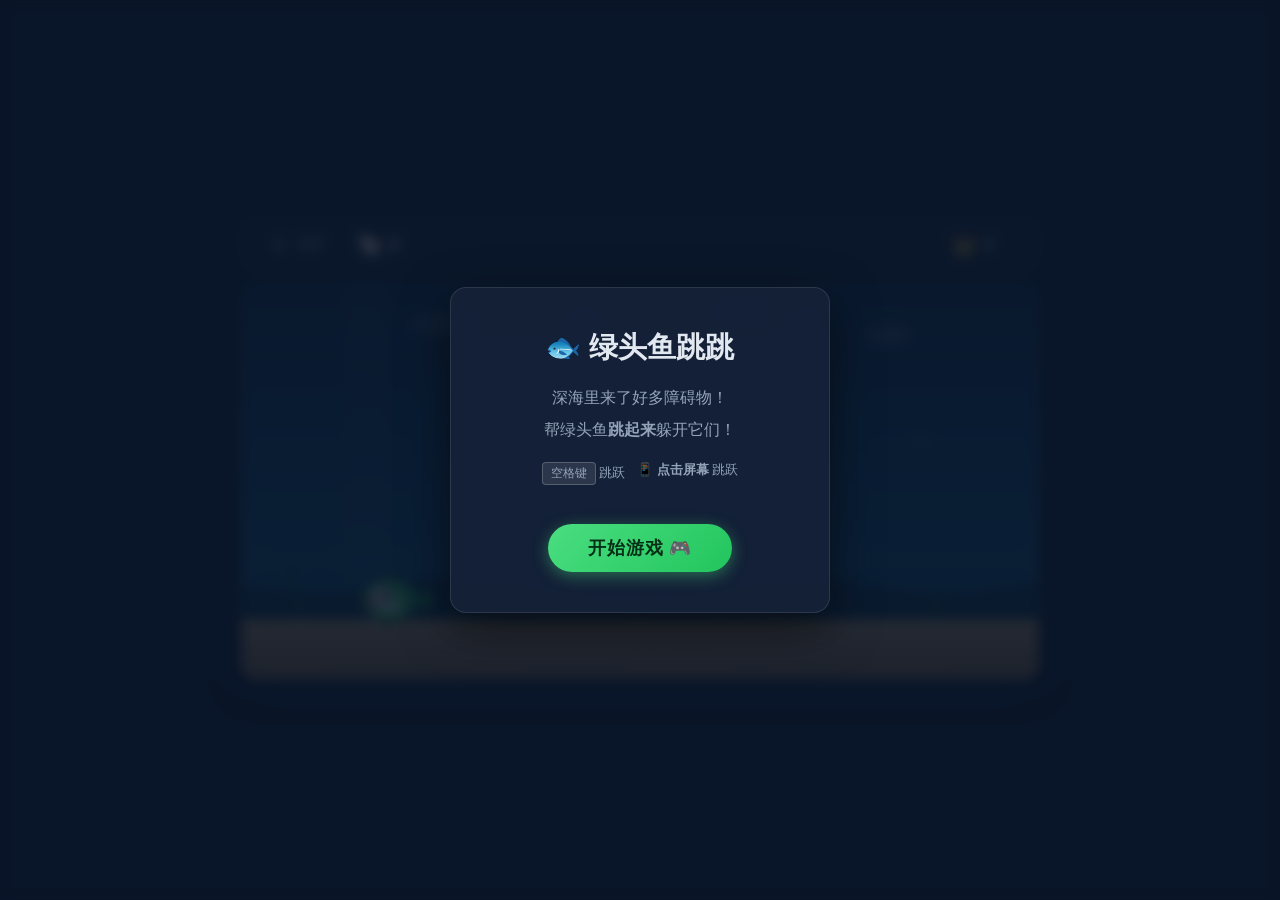
==== games/01-green-fish-jump/index.html @ 75df2482 "🎮 初始版本：TOMMY 游戏厅 + 绿头鱼跳跳 - 游戏大厅 Hub 页面（深蓝+霓虹绿主题） - 01-绿头鱼跳跳：海底世界跑酷游戏 - Canvas 绘制绿头鱼角色（O型嘴呆萌表情） - 5种障" ====
<!DOCTYPE html>
<html lang="zh-CN">
<head>
  <meta charset="UTF-8">
  <meta name="viewport" content="width=device-width, initial-scale=1.0, user-scalable=no">
  <title>🐟 绿头鱼跳跳 - TOMMY 游戏厅</title>
  <link rel="stylesheet" href="style.css">
</head>
<body>
  <div class="game-wrapper">
    <!-- 顶部信息栏 -->
    <div class="hud">
      <a href="../../index.html" class="btn-back" title="返回大厅">
        <svg width="20" height="20" viewBox="0 0 24 24" fill="none" stroke="currentColor" stroke-width="2.5" stroke-linecap="round" stroke-linejoin="round">
          <path d="M19 12H5M12 19l-7-7 7-7"/>
        </svg>
        大厅
      </a>
      <div class="score-display">
        <span class="score-label">🐚</span>
        <span class="score-value" id="score">0</span>
      </div>
      <div class="high-score-display">
        <span class="score-label">👑</span>
        <span class="score-value" id="highScore">0</span>
      </div>
    </div>

    <!-- 游戏画布 -->
    <canvas id="gameCanvas" width="800" height="400"></canvas>

    <!-- 覆盖层：开始提示 -->
    <div class="overlay" id="overlayStart">
      <div class="overlay-content">
        <h2>🐟 绿头鱼跳跳</h2>
        <p>深海里来了好多障碍物！</p>
        <p>帮绿头鱼<b>跳起来</b>躲开它们！</p>
        <div class="control-hints">
          <span class="hint"><kbd>空格键</kbd> 跳跃</span>
          <span class="hint">📱 <b>点击屏幕</b> 跳跃</span>
        </div>
        <button class="btn-play" id="btnStart">开始游戏 🎮</button>
      </div>
    </div>

    <!-- 覆盖层：游戏结束 -->
    <div class="overlay hidden" id="overlayEnd">
      <div class="overlay-content">
        <h2>😭 撞到了！</h2>
        <div class="end-score">
          <p>得分：<span class="final-score" id="finalScore">0</span></p>
          <p>最高分：<span class="final-high" id="finalHigh">0</span></p>
          <p class="new-record hidden" id="newRecord">🎉 新纪录！</p>
        </div>
        <button class="btn-play" id="btnRestart">再来一次 🔄</button>
      </div>
    </div>
  </div>

  <script src="game.js"></script>
</body>
</html>
---- games/01-green-fish-jump/style.css ----
/* ========== Reset ========== */
*, *::before, *::after {
  margin: 0;
  padding: 0;
  box-sizing: border-box;
}

:root {
  --bg-deep: #0a1628;
  --accent: #4ade80;
  --accent-glow: rgba(74, 222, 128, 0.4);
  --text: #e2e8f0;
  --text-muted: #94a3b8;
  --danger: #f43f5e;
  --card-bg: rgba(21, 34, 56, 0.95);
  --radius: 16px;
}

html, body {
  width: 100%;
  height: 100%;
  overflow: hidden;
  font-family: -apple-system, BlinkMacSystemFont, 'Segoe UI', 'PingFang SC', 'Microsoft YaHei', sans-serif;
  background: var(--bg-deep);
  color: var(--text);
  -webkit-tap-highlight-color: transparent;
  touch-action: manipulation;
  user-select: none;
  -webkit-user-select: none;
}

/* ========== Game Wrapper ========== */
.game-wrapper {
  position: relative;
  width: 100%;
  height: 100%;
  display: flex;
  flex-direction: column;
  align-items: center;
  justify-content: center;
  gap: 10px;
  padding: 10px;
}

/* ========== HUD ========== */
.hud {
  display: flex;
  align-items: center;
  gap: 20px;
  width: 100%;
  max-width: 800px;
  padding: 8px 16px;
  background: var(--card-bg);
  border-radius: 12px;
  border: 1px solid rgba(255, 255, 255, 0.08);
}

.btn-back {
  display: flex;
  align-items: center;
  gap: 6px;
  color: var(--text-muted);
  text-decoration: none;
  font-size: 0.85rem;
  font-weight: 600;
  padding: 6px 12px;
  border-radius: 8px;
  transition: all 0.2s;
  border: 1px solid transparent;
}

.btn-back:hover {
  color: var(--text);
  background: rgba(255, 255, 255, 0.06);
  border-color: rgba(255, 255, 255, 0.12);
}

.score-display,
.high-score-display {
  display: flex;
  align-items: center;
  gap: 6px;
  font-size: 1.1rem;
  font-weight: 700;
}

.score-label {
  font-size: 1.3rem;
}

.score-value {
  font-variant-numeric: tabular-nums;
  min-width: 40px;
}

.high-score-display {
  margin-left: auto;
  opacity: 0.7;
}

/* ========== Canvas ========== */
#gameCanvas {
  display: block;
  max-width: 100%;
  border-radius: var(--radius);
  border: 2px solid rgba(255, 255, 255, 0.1);
  background: #0c1a30;
  box-shadow: 0 0 40px rgba(56, 189, 248, 0.15), 0 8px 32px rgba(0, 0, 0, 0.4);
  cursor: pointer;
}

/* ========== Overlays ========== */
.overlay {
  position: absolute;
  inset: 0;
  display: flex;
  align-items: center;
  justify-content: center;
  background: rgba(10, 22, 40, 0.85);
  backdrop-filter: blur(6px);
  z-index: 10;
  transition: opacity 0.3s;
}

.overlay.hidden {
  opacity: 0;
  pointer-events: none;
}

.overlay-content {
  text-align: center;
  background: var(--card-bg);
  padding: 2.5rem 2rem;
  border-radius: var(--radius);
  border: 1px solid rgba(255, 255, 255, 0.1);
  box-shadow: 0 16px 48px rgba(0, 0, 0, 0.5);
  max-width: 380px;
  width: 90%;
}

.overlay-content h2 {
  font-size: 1.8rem;
  margin-bottom: 1rem;
}

.overlay-content p {
  color: var(--text-muted);
  margin-bottom: 0.3rem;
  line-height: 1.7;
}

.control-hints {
  display: flex;
  gap: 12px;
  justify-content: center;
  margin: 1.2rem 0;
  flex-wrap: wrap;
}

.hint {
  font-size: 0.8rem;
  color: var(--text-muted);
}

.hint kbd {
  display: inline-block;
  padding: 2px 8px;
  background: rgba(255, 255, 255, 0.1);
  border-radius: 4px;
  border: 1px solid rgba(255, 255, 255, 0.2);
  font-size: 0.75rem;
  font-family: inherit;
}

.btn-play {
  display: inline-block;
  margin-top: 1.2rem;
  padding: 12px 40px;
  font-size: 1.1rem;
  font-weight: 700;
  color: #052e16;
  background: linear-gradient(135deg, #4ade80, #22c55e);
  border: none;
  border-radius: 30px;
  cursor: pointer;
  transition: all 0.25s;
  box-shadow: 0 4px 16px rgba(74, 222, 128, 0.4);
  font-family: inherit;
  letter-spacing: 1px;
}

.btn-play:hover {
  transform: translateY(-2px);
  box-shadow: 0 6px 24px rgba(74, 222, 128, 0.55);
}

.btn-play:active {
  transform: translateY(0) scale(0.97);
}

/* ========== End Score ========== */
.end-score {
  margin: 1rem 0;
}

.final-score {
  font-size: 2.5rem;
  font-weight: 900;
  color: var(--accent);
}

.final-high {
  font-size: 1.2rem;
  color: var(--text-muted);
}

.new-record {
  color: #fbbf24;
  font-weight: 700;
  font-size: 1.1rem;
  animation: bounce 0.6s ease-in-out infinite alternate;
}

@keyframes bounce {
  from { transform: scale(1); }
  to { transform: scale(1.08); }
}

/* ========== Responsive ========== */
@media (max-width: 600px) {
  .hud {
    gap: 10px;
    padding: 6px 10px;
  }

  .btn-back {
    font-size: 0.75rem;
    padding: 4px 8px;
  }

  .score-display,
  .high-score-display {
    font-size: 0.9rem;
  }

  .overlay-content {
    padding: 1.5rem 1.25rem;
  }

  .overlay-content h2 {
    font-size: 1.4rem;
  }
}
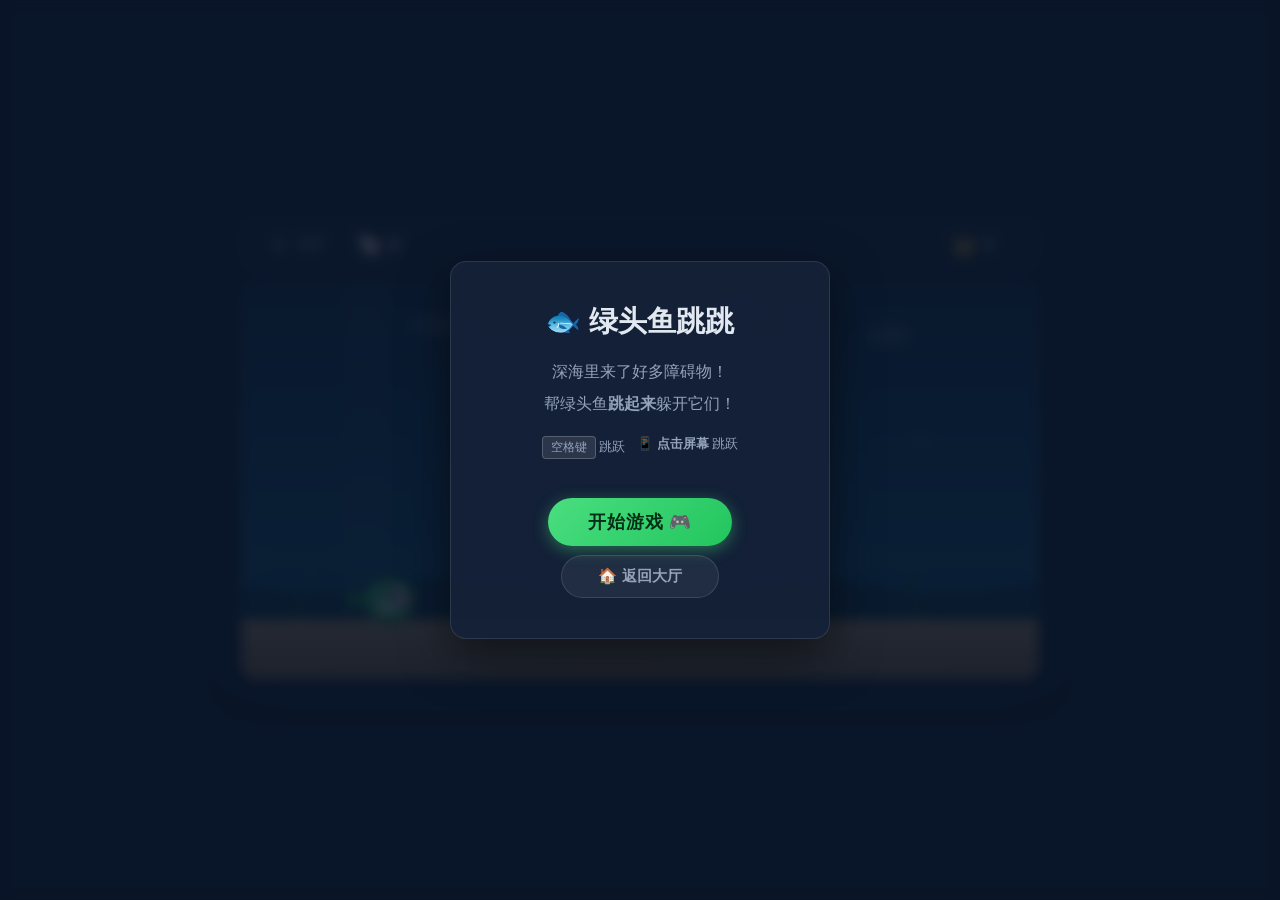
==== commit e42ad105: "🐟 绿头鱼跳跳 v1.0 — 完整可玩版本 - 绿头鱼角色：Canvas 绘制，鲜绿鱼身 + 大白眼 + O型红嘴，面向右侧 - 海底世界场景：深海渐变、海底沙滩、海草、泡泡、背景小鱼 - 5种障碍物" ====
--- a/games/01-green-fish-jump/index.html
+++ b/games/01-green-fish-jump/index.html
@@ -40,6 +40,7 @@
           <span class="hint">📱 <b>点击屏幕</b> 跳跃</span>
         </div>
         <button class="btn-play" id="btnStart">开始游戏 🎮</button>
+        <a href="../../index.html" class="btn-hub">🏠 返回大厅</a>
       </div>
     </div>
 
@@ -53,6 +54,7 @@
           <p class="new-record hidden" id="newRecord">🎉 新纪录！</p>
         </div>
         <button class="btn-play" id="btnRestart">再来一次 🔄</button>
+        <a href="../../index.html" class="btn-hub">🏠 返回大厅</a>
       </div>
     </div>
   </div>
--- a/games/01-green-fish-jump/style.css
+++ b/games/01-green-fish-jump/style.css
@@ -198,6 +198,28 @@
   transform: translateY(0) scale(0.97);
 }
 
+.btn-hub {
+  display: inline-block;
+  margin-top: 0.6rem;
+  padding: 10px 36px;
+  font-size: 0.95rem;
+  font-weight: 600;
+  color: var(--text-muted);
+  text-decoration: none;
+  background: rgba(255, 255, 255, 0.06);
+  border: 1px solid rgba(255, 255, 255, 0.12);
+  border-radius: 30px;
+  cursor: pointer;
+  transition: all 0.25s;
+  font-family: inherit;
+}
+
+.btn-hub:hover {
+  color: var(--text);
+  background: rgba(255, 255, 255, 0.1);
+  border-color: rgba(255, 255, 255, 0.25);
+}
+
 /* ========== End Score ========== */
 .end-score {
   margin: 1rem 0;
